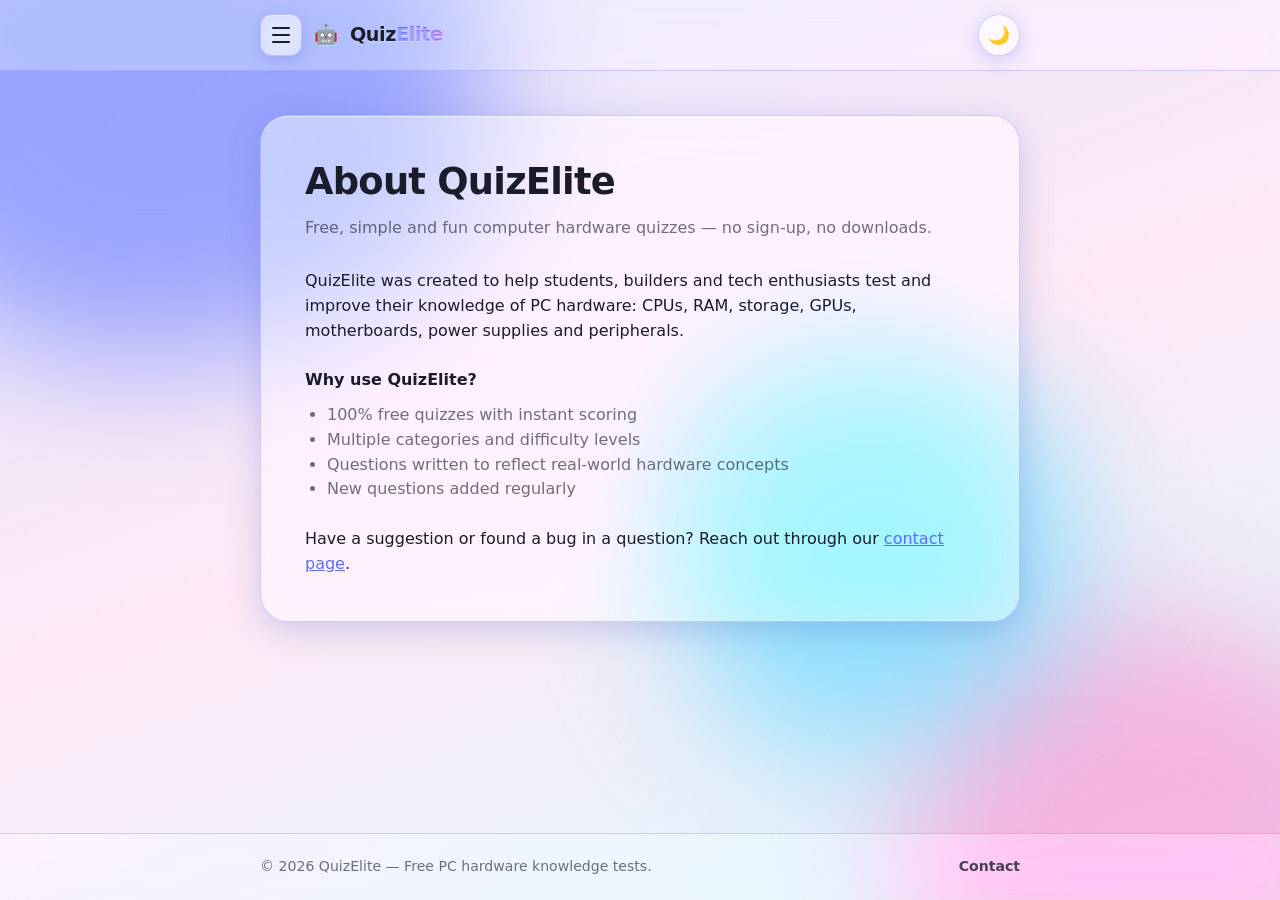
==== about.html @ f58f4ca7 "Fix hamburger menu and theme toggle (missing bindButtons), stray CSS brace, wrong CSS var in About" ====
<!DOCTYPE html>
<html lang="en">
<head>
  <meta charset="UTF-8" />
  <meta name="viewport" content="width=device-width, initial-scale=1.0" />
  <script src="theme.js"></script>
  <title>About — QuizElite</title>
  <meta name="description" content="Learn more about QuizElite, a free site for testing your PC hardware knowledge." />
  <link rel="stylesheet" href="style.css?v=2" />
</head>
<body>
  <div class="blobs" aria-hidden="true"><span></span><span></span><span></span></div>
  <header class="header">
    <div class="container header-inner">
      <div class="header-left">
        <button class="menu-toggle" type="button" aria-label="Open menu" aria-expanded="false"><span></span><span></span><span></span></button>
      <a href="./" class="logo"><span class="logo-icon">🤖</span> Quiz<span class="accent">Elite</span></a>
      </div>
      <nav class="nav">
        <button id="theme-toggle" class="theme-toggle" type="button" aria-label="Toggle dark mode">🌙</button>
      </nav>
    </div>
    <nav class="dropdown-menu" id="dropdown-menu">
      <a href="./">Home</a>
      <a href="about.html">About</a>
      <a href="privacy-policy.html">Privacy Policy</a>
    </nav>
  </header>

  <main class="container">
    <section class="card">
      <h1>About QuizElite</h1>
      <p class="subtitle">Free, simple and fun computer hardware quizzes — no sign-up, no downloads.</p>

      <p>QuizElite was created to help students, builders and tech enthusiasts test and improve their knowledge of PC hardware: CPUs, RAM, storage, GPUs, motherboards, power supplies and peripherals.</p>
      <br />
      <p><strong>Why use QuizElite?</strong></p>
      <ul style="margin: 10px 0 0 22px; color: var(--ink-dim);">
        <li>100% free quizzes with instant scoring</li>
        <li>Multiple categories and difficulty levels</li>
        <li>Questions written to reflect real-world hardware concepts</li>
        <li>New questions added regularly</li>
      </ul>
      <br />
      <p>Have a suggestion or found a bug in a question? Reach out through our <a href="contact.html" style="color: var(--accent);">contact page</a>.</p>
    </section>
  </main>

  <footer class="footer">
    <div class="container footer-inner">
      <p>© <span id="year"></span> QuizElite — Free PC hardware knowledge tests.</p>
      <nav class="footer-nav">
        <a href="contact.html">Contact</a>
      </nav>
    </div>
  </footer>
  <script>document.getElementById("year").textContent = new Date().getFullYear();</script>
</body>
</html>
---- style.css ----
/* QuizElite — liquid glass theme (light / dark) */

:root {
  --glass: rgba(255, 255, 255, 0.48);
  --glass-strong: rgba(255, 255, 255, 0.8);
  --glass-soft: rgba(255, 255, 255, 0.3);
  --glass-border: rgba(120, 130, 255, 0.35);
  --ink: #1a1d29;
  --ink-dim: rgba(26, 29, 41, 0.62);
  --accent: #5b6cff;
  --accent-2: #9b5bff;
  --correct: #12a150;
  --wrong: #e4485c;
  --shadow: rgba(80, 90, 200, 0.25);
  --blob1: rgba(110, 130, 255, 0.65);
  --blob2: rgba(255, 140, 205, 0.6);
  --blob3: rgba(80, 215, 255, 0.6);
}

[data-theme="dark"] {
  --glass: rgba(22, 25, 45, 0.55);
  --glass-strong: rgba(28, 32, 58, 0.75);
  --glass-soft: rgba(30, 34, 60, 0.35);
  --glass-border: rgba(255, 255, 255, 0.14);
  --ink: #edf0ff;
  --ink-dim: rgba(237, 240, 255, 0.6);
  --accent: #7b8aff;
  --accent-2: #b57bff;
  --correct: #3ddc84;
  --wrong: #ff6b7d;
  --shadow: rgba(0, 0, 0, 0.45);
  --blob1: rgba(70, 90, 255, 0.5);
  --blob2: rgba(200, 60, 180, 0.4);
  --blob3: rgba(40, 190, 230, 0.45);
}

* { box-sizing: border-box; margin: 0; padding: 0; }

button, select, a { -webkit-tap-highlight-color: transparent; }
.btn, .diff-btn, .answer-btn, .select, .chip-icon { touch-action: manipulation; position: relative; overflow: hidden; }

/* Liquid click ripple */
.ripple {
  position: absolute;
  border-radius: 50%;
  background: radial-gradient(circle, var(--ripple-color) 0%, transparent 70%);
  transform: scale(0);
  animation: rippleGrow 0.6s ease-out forwards;
  pointer-events: none;
}
:root { --ripple-color: rgba(91, 108, 255, 0.45); }
[data-theme="dark"] { --ripple-color: rgba(255, 255, 255, 0.4); }
@keyframes rippleGrow {
  to { transform: scale(1); opacity: 0; }
}

body {
  font-family: "Inter", system-ui, sans-serif;
  background: linear-gradient(160deg, #dfe4ff 0%, #ffe9f5 50%, #d9f6ff 100%);
  color: var(--ink);
  min-height: 100vh;
  display: flex;
  flex-direction: column;
  line-height: 1.55;
  transition: background 0.4s ease, color 0.3s ease;
}
[data-theme="dark"] body {
  background: linear-gradient(160deg, #0a0c1c 0%, #14102a 55%, #071522 100%);
}

/* Liquid blobs behind everything */
.blobs {
  position: fixed;
  inset: 0;
  z-index: -1;
  overflow: hidden;
  pointer-events: none;
}
.blobs span {
  position: absolute;
  filter: blur(65px);
  will-change: transform, border-radius;
}
.blobs span:nth-child(1) {
  width: 50vmax; height: 44vmax;
  top: -16vmax; left: -12vmax;
  background: var(--blob1);
  border-radius: 60% 40% 55% 45% / 50% 60% 40% 50%;
  animation: drift1 14s ease-in-out infinite alternate, morph 11s ease-in-out infinite alternate;
}
.blobs span:nth-child(2) {
  width: 40vmax; height: 36vmax;
  bottom: -14vmax; right: -10vmax;
  background: var(--blob2);
  border-radius: 45% 55% 40% 60% / 60% 45% 55% 40%;
  animation: drift2 17s ease-in-out infinite alternate, morph 13s ease-in-out infinite alternate-reverse;
}
.blobs span:nth-child(3) {
  width: 32vmax; height: 32vmax;
  top: 38%; left: 52%;
  background: var(--blob3);
  border-radius: 55% 45% 60% 40% / 40% 55% 45% 60%;
  animation: drift3 20s ease-in-out infinite alternate, morph 9s ease-in-out infinite alternate;
}
@keyframes morph {
  0%   { border-radius: 60% 40% 55% 45% / 50% 60% 40% 50%; }
  33%  { border-radius: 35% 65% 30% 70% / 70% 35% 65% 30%; }
  66%  { border-radius: 70% 30% 65% 35% / 35% 70% 30% 65%; }
  100% { border-radius: 50% 50% 45% 55% / 55% 45% 60% 40%; }
}
@keyframes drift1 {
  0%   { transform: translate(0, 0) scale(1) rotate(0deg); }
  50%  { transform: translate(6vmax, 4vmax) scale(1.18) rotate(18deg); }
  100% { transform: translate(-3vmax, 7vmax) scale(0.94) rotate(-10deg); }
}
@keyframes drift2 {
  0%   { transform: translate(0, 0) scale(1) rotate(0deg); }
  50%  { transform: translate(-5vmax, -6vmax) scale(1.22) rotate(-16deg); }
  100% { transform: translate(4vmax, -2vmax) scale(0.9) rotate(12deg); }
}
@keyframes drift3 {
  0%   { transform: translate(0, 0) scale(0.95); }
  33%  { transform: translate(-8vmax, -4vmax) scale(1.25); }
  66%  { transform: translate(5vmax, 5vmax) scale(1.05); }
  100% { transform: translate(0, 0) scale(0.95); }
}

.container { width: min(760px, 92%); margin: 0 auto; }

/* ===== Header ===== */
.header {
  background: var(--glass-soft);
  backdrop-filter: blur(16px) saturate(160%);
  -webkit-backdrop-filter: blur(16px) saturate(160%);
  border-bottom: 1px solid var(--glass-border);
  position: sticky;
  top: 0;
  z-index: 10;
}
.header-inner {
  display: flex;
  align-items: center;
  justify-content: space-between;
  gap: 10px;
  padding: 14px 0;
}
.logo {
  font-weight: 800;
  font-size: 1.2rem;
  letter-spacing: -0.02em;
  color: var(--ink);
  text-decoration: none;
  text-shadow: 0 1px 0 rgba(255, 255, 255, 0.35);
}
.logo-icon { margin-right: 6px; display: inline-block; }
.accent {
  background: linear-gradient(90deg, var(--accent), var(--accent-2));
  -webkit-background-clip: text;
  background-clip: text;
  color: transparent;
}
.nav { display: flex; align-items: center; }
.nav a {
  color: var(--ink);
  text-decoration: none;
  margin-left: 16px;
  font-size: 0.9rem;
  font-weight: 600;
  opacity: 0.75;
  transition: opacity 0.2s ease;
}
.nav a:hover { opacity: 1; }

/* Header left group (hamburger + logo) */
.header-left { display: flex; align-items: center; gap: 12px; }

/* Hamburger button */
.menu-toggle {
  width: 42px;
  height: 42px;
  border-radius: 12px;
  border: 1px solid var(--glass-border);
  background: var(--glass);
  backdrop-filter: blur(12px);
  -webkit-backdrop-filter: blur(12px);
  box-shadow: inset 0 1px 0 rgba(255, 255, 255, 0.4), 0 4px 14px var(--shadow);
  cursor: pointer;
  display: flex;
  flex-direction: column;
  align-items: center;
  justify-content: center;
  gap: 5px;
  transition: transform 0.15s ease, box-shadow 0.2s ease;
}
.menu-toggle span {
  display: block;
  width: 18px;
  height: 2px;
  border-radius: 2px;
  background: var(--ink);
  transition: transform 0.3s cubic-bezier(0.68, -0.55, 0.27, 1.55), opacity 0.2s ease;
}
.menu-toggle:hover { transform: translateY(-2px); }
.menu-toggle.open span:nth-child(1) { transform: translateY(7px) rotate(45deg); }
.menu-toggle.open span:nth-child(2) { opacity: 0; transform: scaleX(0); }
.menu-toggle.open span:nth-child(3) { transform: translateY(-7px) rotate(-45deg); }

/* Dropdown mini menu */
.dropdown-menu {
  position: absolute;
  top: calc(100% + 8px);
  left: max(calc((100% - min(760px, 92%)) / 2), 16px);
  min-width: 220px;
  padding: 8px;
  border-radius: 18px;
  background: var(--glass-strong);
  backdrop-filter: blur(20px) saturate(180%);
  -webkit-backdrop-filter: blur(20px) saturate(180%);
  border: 1px solid var(--glass-border);
  box-shadow: 0 14px 40px var(--shadow), inset 0 1px 0 rgba(255, 255, 255, 0.45);
  z-index: 50;
  opacity: 0;
  transform: translateY(-10px) scale(0.95);
  transform-origin: top left;
  pointer-events: none;
  transition: opacity 0.25s ease, transform 0.3s cubic-bezier(0.34, 1.56, 0.64, 1);
}
.dropdown-menu a {
  display: block;
  padding: 11px 14px;
  border-radius: 12px;
  color: var(--ink);
  text-decoration: none;
  font-weight: 600;
  font-size: 0.95rem;
  opacity: 0;
  transform: translateX(-8px);
  transition: opacity 0.25s ease, transform 0.25s ease, background 0.15s ease;
}
.dropdown-menu a:hover { background: var(--glass-soft); }
/* staggered entrance when open */
.dropdown-menu.open { opacity: 1; transform: translateY(0) scale(1); pointer-events: auto; }
.dropdown-menu.open a { opacity: 1; transform: translateX(0); }
.dropdown-menu.open a:nth-child(1) { transition-delay: 0.05s; }
.dropdown-menu.open a:nth-child(2) { transition-delay: 0.1s; }
.dropdown-menu.open a:nth-child(3) { transition-delay: 0.15s; }

/* Theme toggle */
.theme-toggle {
  width: 42px;
  height: 42px;
  margin-left: 14px;
  border-radius: 50%;
  border: 1px solid var(--glass-border);
  background: var(--glass);
  backdrop-filter: blur(12px);
  -webkit-backdrop-filter: blur(12px);
  box-shadow: 0 4px 18px var(--shadow), inset 0 1px 0 rgba(255, 255, 255, 0.5);
  cursor: pointer;
  font-size: 1.1rem;
  display: grid;
  place-items: center;
  transition: transform 0.15s ease, box-shadow 0.2s ease;
}
.theme-toggle:hover { transform: translateY(-2px) scale(1.05); box-shadow: 0 8px 24px var(--shadow), inset 0 1px 0 rgba(255,255,255,0.5); }
.theme-toggle:active { transform: scale(0.94); }
.theme-toggle.spin { animation: toggleSpin 0.45s ease; }
@keyframes toggleSpin {
  from { transform: rotate(-180deg) scale(0.6); opacity: 0.4; }
  to { transform: rotate(0deg) scale(1); opacity: 1; }
}

.footer {
  border-top: 1px solid var(--glass-border);
  background: var(--glass-soft);
  backdrop-filter: blur(16px) saturate(160%);
  -webkit-backdrop-filter: blur(16px) saturate(160%);
  margin-top: auto;
  padding: 22px 0;
  color: var(--ink-dim);
  font-size: 0.88rem;
}
.footer-inner {
  display: flex;
  flex-wrap: wrap;
  gap: 12px;
  align-items: center;
  justify-content: space-between;
}
.footer-nav a { color: var(--ink); text-decoration: none; margin-left: 16px; font-weight: 600; opacity: 0.8; }
.footer-nav a:hover { opacity: 1; }

/* ===== Screens ===== */
main { padding: 44px 0 64px; flex: 1; }
.card {
  position: relative;
  background: var(--glass);
  backdrop-filter: blur(24px) saturate(200%);
  -webkit-backdrop-filter: blur(24px) saturate(200%);
  border: 1px solid var(--glass-border);
  border-radius: 28px;
  padding: clamp(24px, 5vw, 44px);
  box-shadow:
    0 8px 32px var(--shadow),
    inset 0 1px 0 rgba(255, 255, 255, 0.55),
    inset 0 -1px 0 rgba(255, 255, 255, 0.12);
  overflow: hidden;
  animation: bootIn 0.45s ease both, liquidFloat 6s ease-in-out 0.5s infinite;
}
@keyframes liquidFloat {
  0%, 100% { transform: translateY(0) rotate(0deg); }
  33%      { transform: translateY(-5px) rotate(0.25deg); }
  66%      { transform: translateY(3px) rotate(-0.2deg); }
}
.card > * { position: relative; z-index: 1; }
.hidden { display: none !important; }

h1 {
  font-weight: 800;
  font-size: clamp(1.6rem, 4vw, 2.3rem);
  line-height: 1.2;
  letter-spacing: -0.02em;
  margin-bottom: 12px;
}
h2 { font-weight: 800; letter-spacing: -0.01em; }
.subtitle { color: var(--ink-dim); font-weight: 500; margin-bottom: 28px; }

/* ===== Robot mascot ===== */
.mascot {
  position: relative;
  display: flex;
  justify-content: center;
  margin: -6px 0 14px;
}
.robot-svg {
  width: clamp(130px, 24vw, 190px);
  filter: drop-shadow(0 10px 24px var(--shadow));
  animation: floatBot 3s ease-in-out infinite;
  cursor: pointer;
}
.mascot-sm .robot-svg { width: clamp(90px, 16vw, 120px); }

.robot-svg .arm-r {
  transform-box: view-box;
  transform-origin: 167px 146px;
}
.robot-svg.waving { animation: floatBot 3s ease-in-out infinite, happyJump 0.95s ease; }
.robot-svg.waving .arm-r { animation: waveArm 0.95s ease; }

.bubble {
  position: absolute;
  top: -12px;
  left: 50%;
  transform: translateX(-50%) translateY(8px);
  background: var(--glass-strong);
  backdrop-filter: blur(12px);
  -webkit-backdrop-filter: blur(12px);
  border: 1px solid var(--glass-border);
  color: var(--ink);
  font-size: 0.75rem;
  font-weight: 700;
  letter-spacing: 0.06em;
  padding: 6px 14px;
  border-radius: 999px;
  box-shadow: 0 6px 20px var(--shadow);
  opacity: 0;
  pointer-events: none;
  transition: opacity 0.25s ease, transform 0.25s ease;
  z-index: 2;
}
.mascot.waving .bubble {
  opacity: 1;
  transform: translateX(-50%) translateY(0) scale(1.05);
}

/* ===== Category icons ===== */
.cat-icons {
  display: flex;
  justify-content: center;
  gap: 10px;
  flex-wrap: wrap;
  margin-bottom: 26px;
}
.chip-icon {
  width: 46px;
  height: 46px;
  display: grid;
  place-items: center;
  background: var(--glass);
  border: 1px solid var(--glass-border);
  border-radius: 15px;
  color: var(--ink);
  box-shadow: 0 4px 14px var(--shadow), inset 0 1px 0 rgba(255, 255, 255, 0.5);
  cursor: pointer;
  font: inherit;
  padding: 0;
  transition: transform 0.15s ease, box-shadow 0.15s ease, background 0.2s ease;
  opacity: 0;
  animation: iconPop 0.4s ease forwards;
}
.chip-icon svg { width: 24px; height: 24px; }
.chip-icon:nth-child(1) { animation-delay: 0.15s; }
.chip-icon:nth-child(2) { animation-delay: 0.25s; }
.chip-icon:nth-child(3) { animation-delay: 0.35s; }
.chip-icon:nth-child(4) { animation-delay: 0.45s; }
.chip-icon:nth-child(5) { animation-delay: 0.55s; }
.chip-icon:nth-child(6) { animation-delay: 0.65s; }
.chip-icon:hover { transform: translateY(-3px); }
.chip-icon.selected {
  background: linear-gradient(135deg, var(--accent), var(--accent-2));
  color: #fff;
  transform: translateY(-2px);
  box-shadow: 0 8px 22px rgba(91, 108, 255, 0.45);
}

/* ===== Pickers ===== */
.picker-group { margin-bottom: 22px; }
.picker-label {
  display: block;
  font-size: 0.76rem;
  font-weight: 700;
  text-transform: uppercase;
  letter-spacing: 0.12em;
  color: var(--ink-dim);
  margin-bottom: 8px;
}
.select {
  width: 100%;
  min-height: 48px;
  background: var(--glass);
  backdrop-filter: blur(12px);
  -webkit-backdrop-filter: blur(12px);
  color: var(--ink);
  border: 1px solid var(--glass-border);
  border-radius: 16px;
  padding: 10px 16px;
  font-size: 1rem;
  font-family: inherit;
  font-weight: 600;
  cursor: pointer;
  box-shadow: inset 0 1px 0 rgba(255, 255, 255, 0.4), 0 4px 14px var(--shadow);
  transition: box-shadow 0.2s ease;
}
.select:focus {
  outline: none;
  box-shadow: 0 0 0 3px rgba(123, 138, 255, 0.35), 0 4px 14px var(--shadow);
}
.select option { color: #1a1d29; }

.difficulty-toggle { display: grid; grid-template-columns: repeat(4, 1fr); gap: 10px; }
.diff-btn {
  min-height: 48px;
  background: var(--glass);
  backdrop-filter: blur(12px);
  -webkit-backdrop-filter: blur(12px);
  color: var(--ink);
  border: 1px solid var(--glass-border);
  border-radius: 999px;
  font-size: 0.92rem;
  font-family: inherit;
  font-weight: 600;
  cursor: pointer;
  box-shadow: inset 0 1px 0 rgba(255, 255, 255, 0.4), 0 4px 14px var(--shadow);
  transition: all 0.15s ease;
}
.diff-btn:hover { transform: translateY(-2px); }
.diff-btn.active {
  background: linear-gradient(135deg, var(--accent), var(--accent-2));
  color: #fff;
  border-color: transparent;
  box-shadow: 0 6px 20px rgba(91, 108, 255, 0.45), inset 0 1px 0 rgba(255, 255, 255, 0.3);
}

.count-info { color: var(--ink-dim); font-size: 0.9rem; margin-bottom: 22px; min-height: 1.4em; }

/* ===== Buttons ===== */
.btn {
  font-family: inherit;
  font-weight: 700;
  font-size: 1rem;
  border: 1px solid var(--glass-border);
  border-radius: 999px;
  padding: 13px 28px;
  cursor: pointer;
  color: var(--ink);
  transition: transform 0.12s ease, box-shadow 0.2s ease, filter 0.2s ease;
}
.btn-primary {
  background: linear-gradient(135deg, var(--accent), var(--accent-2));
  color: #fff;
  border-color: transparent;
  box-shadow: 0 8px 24px rgba(91, 108, 255, 0.45), inset 0 1px 0 rgba(255, 255, 255, 0.35);
}
.btn-primary:hover { filter: brightness(1.08); transform: translateY(-2px); }
.btn-primary:active { transform: translateY(1px); }
.btn-primary[disabled] {
  opacity: 0.45;
  cursor: not-allowed;
  transform: none;
}
.btn-secondary {
  background: var(--glass);
  backdrop-filter: blur(12px);
  -webkit-backdrop-filter: blur(12px);
  box-shadow: inset 0 1px 0 rgba(255, 255, 255, 0.4), 0 4px 14px var(--shadow);
}
.btn-secondary:hover { transform: translateY(-2px); }
.btn-lg { width: 100%; font-size: 1.08rem; padding: 15px; }

/* ===== Quiz screen ===== */
.quiz-meta {
  display: flex;
  align-items: center;
  justify-content: space-between;
  gap: 10px;
  margin-bottom: 14px;
  font-size: 0.88rem;
}
.badge {
  background: linear-gradient(135deg, var(--accent), var(--accent-2));
  color: #fff;
  border-radius: 999px;
  padding: 4px 14px;
  font-weight: 700;
  font-size: 0.8rem;
  white-space: nowrap;
  box-shadow: 0 4px 14px rgba(91, 108, 255, 0.4);
}
.progress-text { color: var(--ink-dim); font-weight: 600; }
.score-text { font-weight: 800; color: var(--correct); }

.progress-bar {
  height: 12px;
  background: var(--glass-soft);
  border: 1px solid var(--glass-border);
  border-radius: 999px;
  overflow: hidden;
  margin-bottom: 28px;
}
.progress-fill {
  height: 100%;
  width: 0%;
  background: linear-gradient(90deg, var(--accent), var(--accent-2));
  border-radius: 999px;
  box-shadow: 0 0 12px rgba(123, 138, 255, 0.6);
  transition: width 0.35s ease;
  position: relative;
}
.progress-fill::after {
  content: "";
  position: absolute;
  inset: 0;
  border-radius: 999px;
  background: linear-gradient(90deg, transparent, rgba(255, 255, 255, 0.45), transparent);
  animation: shimmer 1.8s linear infinite;
}

.question-text {
  font-size: clamp(1.2rem, 3vw, 1.5rem);
  font-weight: 800;
  letter-spacing: -0.01em;
  margin-bottom: 24px;
  animation: typeIn 0.35s ease both;
}

.answers { display: grid; gap: 13px; }
.answer-btn {
  text-align: left;
  background: var(--glass);
  backdrop-filter: blur(14px) saturate(160%);
  -webkit-backdrop-filter: blur(14px) saturate(160%);
  color: var(--ink);
  border: 1px solid var(--glass-border);
  border-radius: 18px;
  min-height: 56px;
  padding: 12px 16px;
  font-size: 0.97rem;
  font-family: inherit;
  font-weight: 600;
  cursor: pointer;
  display: flex;
  align-items: center;
  gap: 12px;
  box-shadow: inset 0 1px 0 rgba(255, 255, 255, 0.45), 0 4px 14px var(--shadow);
  transition: transform 0.12s ease, box-shadow 0.15s ease, background 0.2s ease;
  animation: slideIn 0.35s ease both;
}
.answer-btn:not(:disabled):hover { transform: translateY(-2px); }
.answer-btn:not(:disabled):active { transform: translateY(1px); }
.answer-btn .key {
  flex-shrink: 0;
  width: 30px;
  height: 30px;
  display: grid;
  place-items: center;
  background: var(--glass-soft);
  border: 1px solid var(--glass-border);
  border-radius: 10px;
  font-size: 0.82rem;
  font-weight: 800;
  color: var(--ink);
}
.answer-btn.correct {
  background: rgba(18, 161, 80, 0.16);
  border-color: var(--correct);
}
.answer-btn.correct .key { background: var(--correct); color: #fff; border-color: transparent; }
.answer-btn.wrong {
  background: rgba(228, 72, 92, 0.14);
  border-color: var(--wrong);
  animation: shake 0.4s ease, slideIn 0.35s ease both;
}
.answer-btn.wrong .key { background: var(--wrong); color: #fff; border-color: transparent; }
.answer-btn:disabled { cursor: default; }

.feedback {
  margin-top: 20px;
  padding: 13px 16px;
  border-radius: 16px;
  font-size: 0.93rem;
  font-weight: 600;
  animation: typeIn 0.3s ease both;
}
.feedback.ok { background: rgba(18, 161, 80, 0.12); border: 1px solid rgba(18, 161, 80, 0.4); }
.feedback.no { background: rgba(228, 72, 92, 0.12); border: 1px solid rgba(228, 72, 92, 0.4); }
#next-btn { margin-top: 20px; animation: typeIn 0.35s ease both; }

/* ===== Results ===== */
.result-emoji {
  font-size: 3.4rem;
  text-align: center;
  animation: botBounce 1s ease infinite alternate;
}
.result-title { text-align: center; margin-top: 10px; font-size: clamp(1.5rem, 4vw, 2rem); letter-spacing: -0.02em; }
.result-message { text-align: center; color: var(--ink-dim); margin: 10px 0 28px; }
.result-stats {
  display: grid;
  grid-template-columns: repeat(3, 1fr);
  gap: 12px;
  margin-bottom: 30px;
}
.stat {
  background: var(--glass);
  border: 1px solid var(--glass-border);
  border-radius: 18px;
  padding: 16px 10px;
  text-align: center;
  box-shadow: inset 0 1px 0 rgba(255, 255, 255, 0.45), 0 4px 14px var(--shadow);
  animation: slideIn 0.4s ease both;
}
.stat:nth-child(2) { animation-delay: 0.1s; }
.stat:nth-child(3) { animation-delay: 0.2s; }
.stat-value {
  display: block;
  font-size: 1.5rem;
  font-weight: 800;
  letter-spacing: -0.02em;
  background: linear-gradient(135deg, var(--accent), var(--accent-2));
  -webkit-background-clip: text;
  background-clip: text;
  color: transparent;
}
.stat-label { font-size: 0.7rem; color: var(--ink-dim); text-transform: uppercase; letter-spacing: 0.1em; font-weight: 700; }
.result-actions { display: flex; gap: 14px; justify-content: center; flex-wrap: wrap; }

/* ===== Responsive ===== */
@media (max-width: 600px) {
  main { padding: 26px 0 44px; }

  .header-inner { flex-direction: column; gap: 8px; padding: 10px 0; }
  .logo { font-size: 1.1rem; }
  .nav a { margin: 0 8px; font-size: 0.8rem; }
  .theme-toggle { margin-left: 8px; }

  .btn-lg { padding: 15px; }
  .answer-btn { min-height: 54px; padding: 12px 14px; gap: 10px; font-size: 0.92rem; }
  .feedback { font-size: 0.88rem; }

  .quiz-meta { row-gap: 6px; font-size: 0.82rem; }

  .result-actions { flex-direction: column; }
  .result-actions .btn { width: 100%; }

  .robot-svg { width: clamp(110px, 30vw, 150px); }
}

@media (max-width: 380px) {
  .difficulty-toggle { grid-template-columns: repeat(2, 1fr); }
  .cat-icons { gap: 7px; }
  .chip-icon { width: 42px; height: 42px; }
  .question-text { font-size: 1.05rem; }
  h1 { font-size: 1.3rem; }
}

@supports (padding: env(safe-area-inset-bottom)) {
  .footer {
    padding-bottom: calc(22px + env(safe-area-inset-bottom));
  }
}

/* ===== Keyframes ===== */
@keyframes bootIn {
  from { opacity: 0; transform: translateY(18px) scale(0.985); }
  to { opacity: 1; transform: translateY(0) scale(1); }
}
@keyframes typeIn {
  from { opacity: 0; transform: translateY(8px); }
  to { opacity: 1; transform: translateY(0); }
}
@keyframes slideIn {
  from { opacity: 0; transform: translateX(-16px); }
  to { opacity: 1; transform: translateX(0); }
}
@keyframes shimmer {
  from { transform: translateX(-100%); }
  to { transform: translateX(100%); }
}
@keyframes shake {
  0%, 100% { transform: translateX(0); }
  20% { transform: translateX(-6px); }
  40% { transform: translateX(6px); }
  60% { transform: translateX(-4px); }
  80% { transform: translateX(4px); }
}
@keyframes botBounce {
  from { transform: translateY(0) rotate(-3deg); }
  to { transform: translateY(-12px) rotate(3deg); }
}
@keyframes floatBot {
  0%, 100% { transform: translateY(0); }
  50% { transform: translateY(-10px); }
}
@keyframes iconPop {
  from { opacity: 0; transform: scale(0.4) rotate(-12deg); }
  to { opacity: 1; transform: scale(1) rotate(0deg); }
}
@keyframes waveArm {
  0% { transform: rotate(0); }
  20% { transform: rotate(-135deg); }
  38% { transform: rotate(-100deg); }
  52% { transform: rotate(-140deg); }
  66% { transform: rotate(-105deg); }
  80% { transform: rotate(-138deg); }
  100% { transform: rotate(0); }
}
@keyframes happyJump {
  0%, 100% { margin-top: 0; }
  40% { margin-top: -14px; }
}
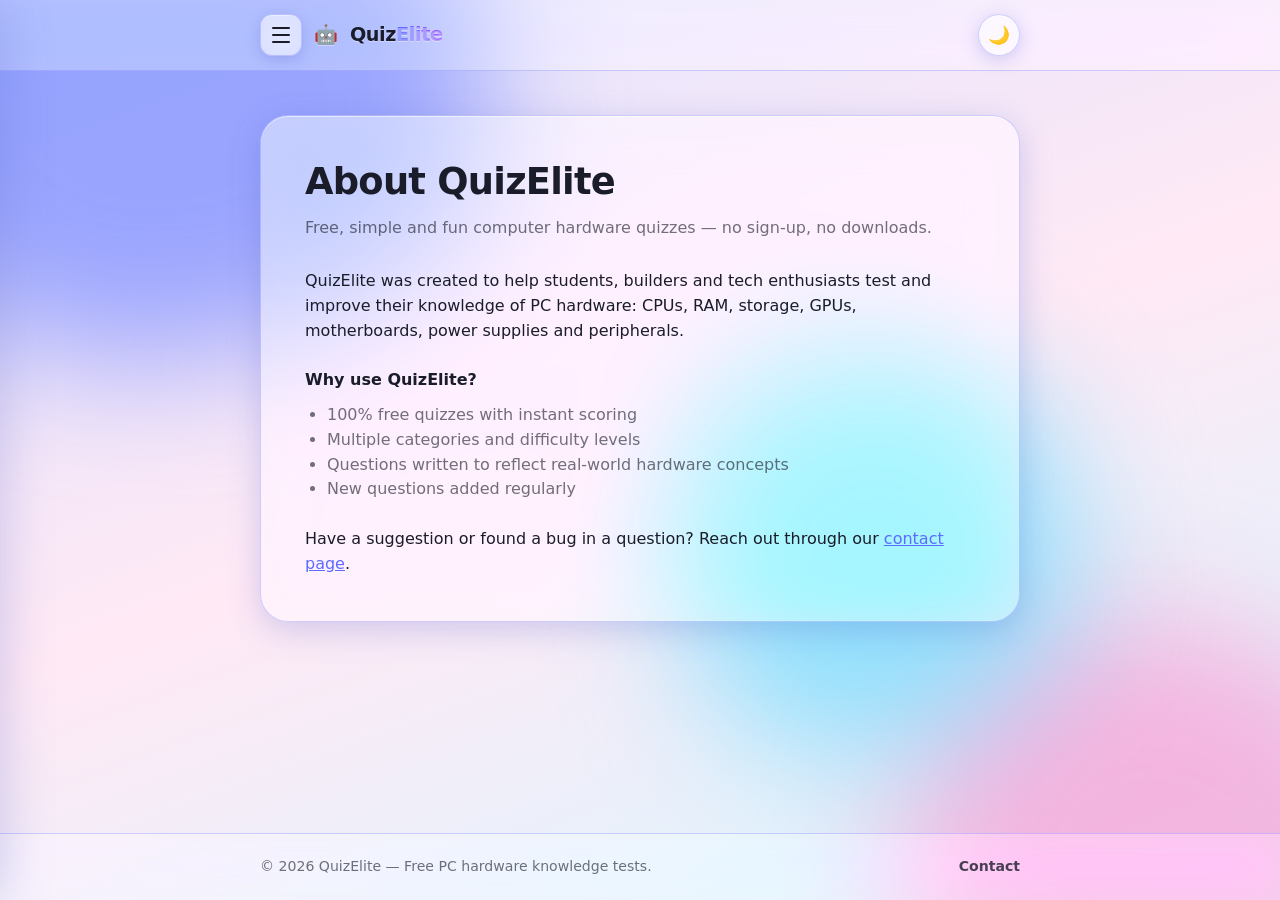
==== commit d8833f0e: "Full-height left drawer: covers header, close button, adds Contact link" ====
--- a/about.html
+++ b/about.html
@@ -21,8 +21,10 @@
       </nav>
     </div>
     <nav class="dropdown-menu" id="dropdown-menu">
+      <button class="menu-close" type="button" aria-label="Close menu">✕</button>
       <a href="./">Home</a>
       <a href="about.html">About</a>
+      <a href="contact.html">Contact</a>
       <a href="privacy-policy.html">Privacy Policy</a>
     </nav>
   </header>
--- a/style.css
+++ b/style.css
@@ -205,45 +205,69 @@
 .menu-toggle.open span:nth-child(2) { opacity: 0; transform: scaleX(0); }
 .menu-toggle.open span:nth-child(3) { transform: translateY(-7px) rotate(-45deg); }
 
-/* Dropdown mini menu */
+/* Lateral drawer menu (slides from the screen's left edge, full height) */
 .dropdown-menu {
   position: absolute;
-  top: calc(100% + 8px);
-  left: max(calc((100% - min(760px, 92%)) / 2), 16px);
-  min-width: 220px;
-  padding: 8px;
-  border-radius: 18px;
+  top: 0;
+  left: 0;
+  width: min(280px, 78vw);
+  height: 100vh;
+  height: 100dvh;
+  padding: 84px 14px 24px;
+  border-radius: 0 24px 24px 0;
   background: var(--glass-strong);
-  backdrop-filter: blur(20px) saturate(180%);
-  -webkit-backdrop-filter: blur(20px) saturate(180%);
-  border: 1px solid var(--glass-border);
-  box-shadow: 0 14px 40px var(--shadow), inset 0 1px 0 rgba(255, 255, 255, 0.45);
-  z-index: 50;
-  opacity: 0;
-  transform: translateY(-10px) scale(0.95);
-  transform-origin: top left;
+  backdrop-filter: blur(24px) saturate(180%);
+  -webkit-backdrop-filter: blur(24px) saturate(180%);
+  border: 1px solid var(--glass-border);
+  border-left: none;
+  box-shadow: 18px 0 50px var(--shadow), inset 1px 1px 0 rgba(255, 255, 255, 0.45);
+  z-index: 60;
+  opacity: 1;
+  transform: translateX(-105%);
   pointer-events: none;
-  transition: opacity 0.25s ease, transform 0.3s cubic-bezier(0.34, 1.56, 0.64, 1);
-}
+  transition: transform 0.4s cubic-bezier(0.34, 1.56, 0.64, 1);
+}
+.menu-close {
+  position: absolute;
+  top: 18px;
+  right: 16px;
+  width: 40px;
+  height: 40px;
+  border-radius: 50%;
+  border: 1px solid var(--glass-border);
+  background: var(--glass);
+  backdrop-filter: blur(12px);
+  -webkit-backdrop-filter: blur(12px);
+  color: var(--ink);
+  font-size: 1rem;
+  font-family: inherit;
+  cursor: pointer;
+  display: grid;
+  place-items: center;
+  box-shadow: inset 0 1px 0 rgba(255, 255, 255, 0.4), 0 4px 14px var(--shadow);
+  transition: transform 0.15s ease, background 0.2s ease;
+}
+.menu-close:hover { transform: rotate(90deg) scale(1.06); }
 .dropdown-menu a {
   display: block;
-  padding: 11px 14px;
-  border-radius: 12px;
+  padding: 15px 18px;
+  border-radius: 14px;
   color: var(--ink);
   text-decoration: none;
-  font-weight: 600;
-  font-size: 0.95rem;
+  font-weight: 700;
+  font-size: 1.05rem;
   opacity: 0;
-  transform: translateX(-8px);
-  transition: opacity 0.25s ease, transform 0.25s ease, background 0.15s ease;
+  transform: translateX(-14px);
+  transition: opacity 0.3s ease, transform 0.3s ease, background 0.15s ease;
 }
 .dropdown-menu a:hover { background: var(--glass-soft); }
 /* staggered entrance when open */
-.dropdown-menu.open { opacity: 1; transform: translateY(0) scale(1); pointer-events: auto; }
+.dropdown-menu.open { transform: translateX(0); pointer-events: auto; }
 .dropdown-menu.open a { opacity: 1; transform: translateX(0); }
-.dropdown-menu.open a:nth-child(1) { transition-delay: 0.05s; }
-.dropdown-menu.open a:nth-child(2) { transition-delay: 0.1s; }
-.dropdown-menu.open a:nth-child(3) { transition-delay: 0.15s; }
+.dropdown-menu.open a:nth-child(2) { transition-delay: 0.12s; }
+.dropdown-menu.open a:nth-child(3) { transition-delay: 0.18s; }
+.dropdown-menu.open a:nth-child(4) { transition-delay: 0.24s; }
+.dropdown-menu.open a:nth-child(5) { transition-delay: 0.3s; }
 
 /* Theme toggle */
 .theme-toggle {
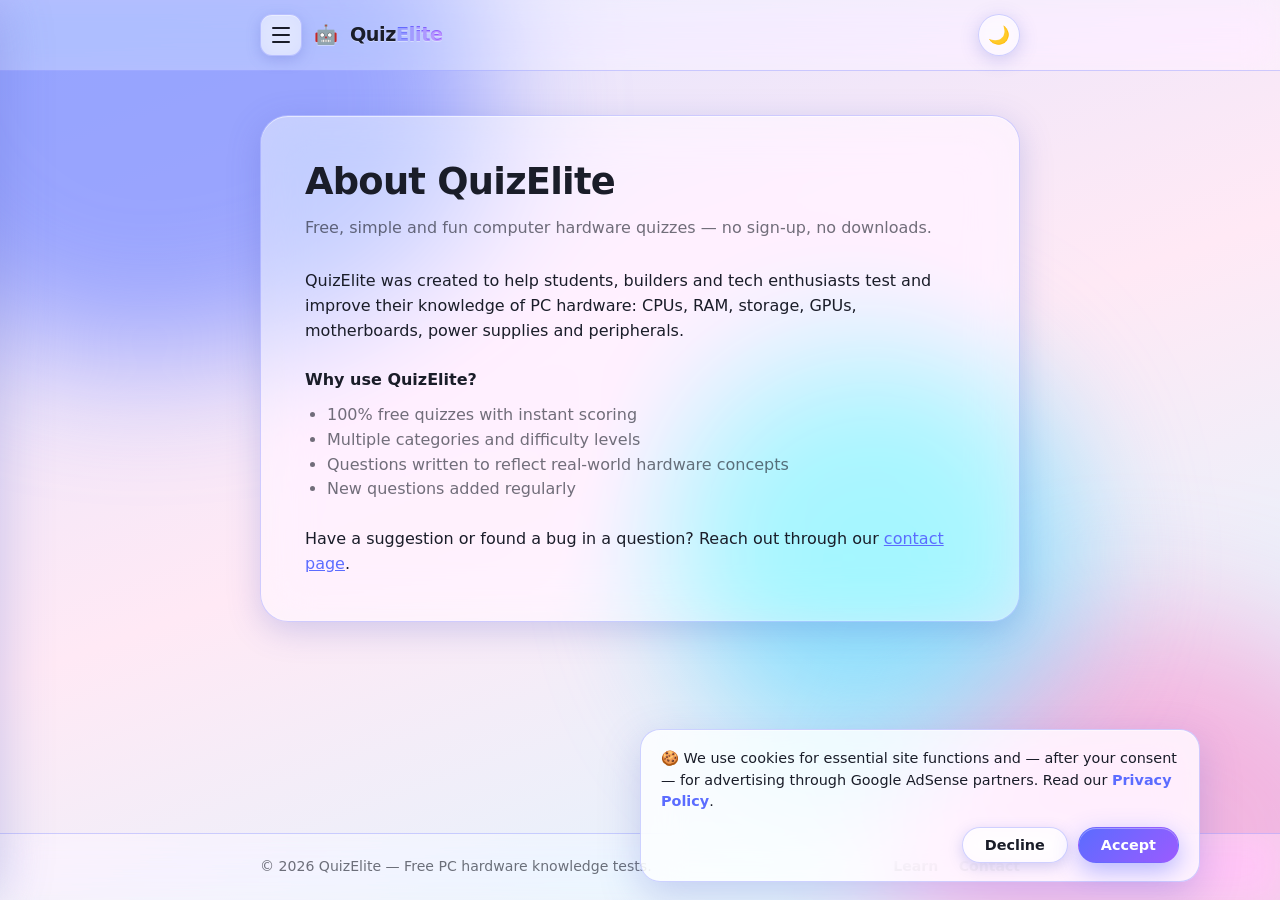
==== commit 958c6073: "AdSense prep: Learn guides section (4 articles), cookie consent banner, robots.txt, sitemap.xml, rea" ====
--- a/about.html
+++ b/about.html
@@ -23,6 +23,7 @@
     <nav class="dropdown-menu" id="dropdown-menu">
       <button class="menu-close" type="button" aria-label="Close menu">✕</button>
       <a href="./">Home</a>
+      <a href="learn.html">Learn</a>
       <a href="about.html">About</a>
       <a href="contact.html">Contact</a>
       <a href="privacy-policy.html">Privacy Policy</a>
@@ -52,10 +53,12 @@
     <div class="container footer-inner">
       <p>© <span id="year"></span> QuizElite — Free PC hardware knowledge tests.</p>
       <nav class="footer-nav">
+        <a href="learn.html">Learn</a>
         <a href="contact.html">Contact</a>
       </nav>
     </div>
   </footer>
   <script>document.getElementById("year").textContent = new Date().getFullYear();</script>
+  <script src="cookie.js"></script>
 </body>
 </html>
--- a/style.css
+++ b/style.css
@@ -722,6 +722,59 @@
   }
 }
 
+/* ===== Guides / articles ===== */
+.guide-list { display: grid; gap: 14px; }
+.guide-item {
+  display: flex;
+  flex-direction: column;
+  gap: 6px;
+  padding: 18px 20px;
+  border-radius: 18px;
+  background: var(--glass);
+  border: 1px solid var(--glass-border);
+  color: var(--ink);
+  text-decoration: none;
+  box-shadow: inset 0 1px 0 rgba(255, 255, 255, 0.45), 0 4px 14px var(--shadow);
+  transition: transform 0.15s ease, box-shadow 0.2s ease, background 0.2s ease;
+}
+.guide-item:hover { transform: translateY(-3px); background: var(--glass-soft); }
+.guide-item strong { font-size: 1.02rem; letter-spacing: -0.01em; }
+.guide-item span { color: var(--ink-dim); font-size: 0.9rem; }
+
+.article p { margin-bottom: 16px; }
+.article h2 {
+  margin: 26px 0 12px;
+  font-size: clamp(1.15rem, 3vw, 1.4rem);
+}
+.article ul { margin: 0 0 18px 22px; display: grid; gap: 8px; }
+
+/* ===== Cookie banner ===== */
+.cookie-banner {
+  position: fixed;
+  left: 50%;
+  bottom: 18px;
+  transform: translateX(-50%);
+  width: min(560px, calc(100vw - 24px));
+  padding: 18px 20px;
+  border-radius: 20px;
+  background: var(--glass-strong);
+  backdrop-filter: blur(20px) saturate(180%);
+  -webkit-backdrop-filter: blur(20px) saturate(180%);
+  border: 1px solid var(--glass-border);
+  box-shadow: 0 14px 40px var(--shadow), inset 0 1px 0 rgba(255, 255, 255, 0.45);
+  z-index: 100;
+  animation: bootIn 0.4s ease both;
+}
+.cookie-banner.closing {
+  transition: opacity 0.35s ease, transform 0.35s ease;
+  opacity: 0;
+  transform: translateX(-50%) translateY(20px);
+}
+.cookie-banner p { color: var(--ink); font-size: 0.9rem; line-height: 1.5; margin-bottom: 14px; }
+.cookie-banner a { color: var(--accent); font-weight: 700; text-decoration: none; }
+.cookie-actions { display: flex; gap: 10px; justify-content: flex-end; }
+.cookie-btn { padding: 9px 22px; font-size: 0.9rem; }
+
 /* ===== Keyframes ===== */
 @keyframes bootIn {
   from { opacity: 0; transform: translateY(18px) scale(0.985); }
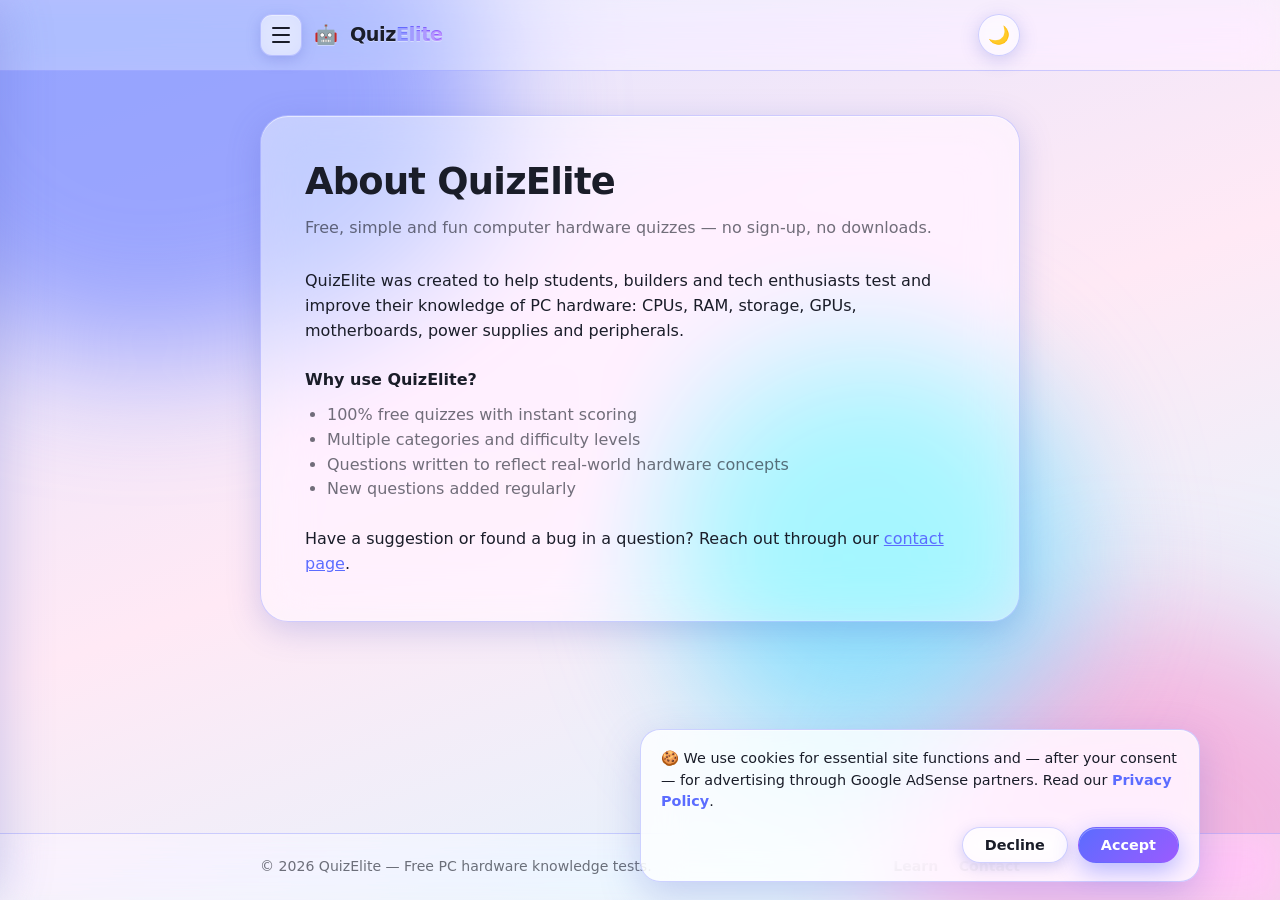
==== commit 655719a7: "Add per-question explanations, local best scores, share button, OG/twitter meta + cache-bust v3" ====
--- a/about.html
+++ b/about.html
@@ -6,7 +6,15 @@
   <script src="theme.js"></script>
   <title>About — QuizElite</title>
   <meta name="description" content="Learn more about QuizElite, a free site for testing your PC hardware knowledge." />
-  <link rel="stylesheet" href="style.css?v=2" />
+  <meta property="og:title" content="About — QuizElite" />
+<meta property="og:description" content="Learn more about QuizElite, a free site for testing your PC hardware knowledge." />
+<meta property="og:type" content="website" />
+<meta property="og:url" content="https://quizelite.github.io/quizelite/about.html" />
+<meta name="twitter:card" content="summary" />
+<meta name="twitter:title" content="About — QuizElite" />
+<meta name="twitter:description" content="Learn more about QuizElite, a free site for testing your PC hardware knowledge." />
+<meta name="theme-color" content="#5b6cff" />
+  <link rel="stylesheet" href="style.css?v=3" />
 </head>
 <body>
   <div class="blobs" aria-hidden="true"><span></span><span></span><span></span></div>
--- a/style.css
+++ b/style.css
@@ -647,6 +647,13 @@
 }
 .feedback.ok { background: rgba(18, 161, 80, 0.12); border: 1px solid rgba(18, 161, 80, 0.4); }
 .feedback.no { background: rgba(228, 72, 92, 0.12); border: 1px solid rgba(228, 72, 92, 0.4); }
+.feedback-explain {
+  margin-top: 8px;
+  font-weight: 500;
+  font-size: 0.9rem;
+  color: var(--ink-dim);
+}
+.best-info { color: var(--ink-dim); font-size: 0.85rem; font-weight: 600; min-height: 0; margin: -14px 0 18px; }
 #next-btn { margin-top: 20px; animation: typeIn 0.35s ease both; }
 
 /* ===== Results ===== */
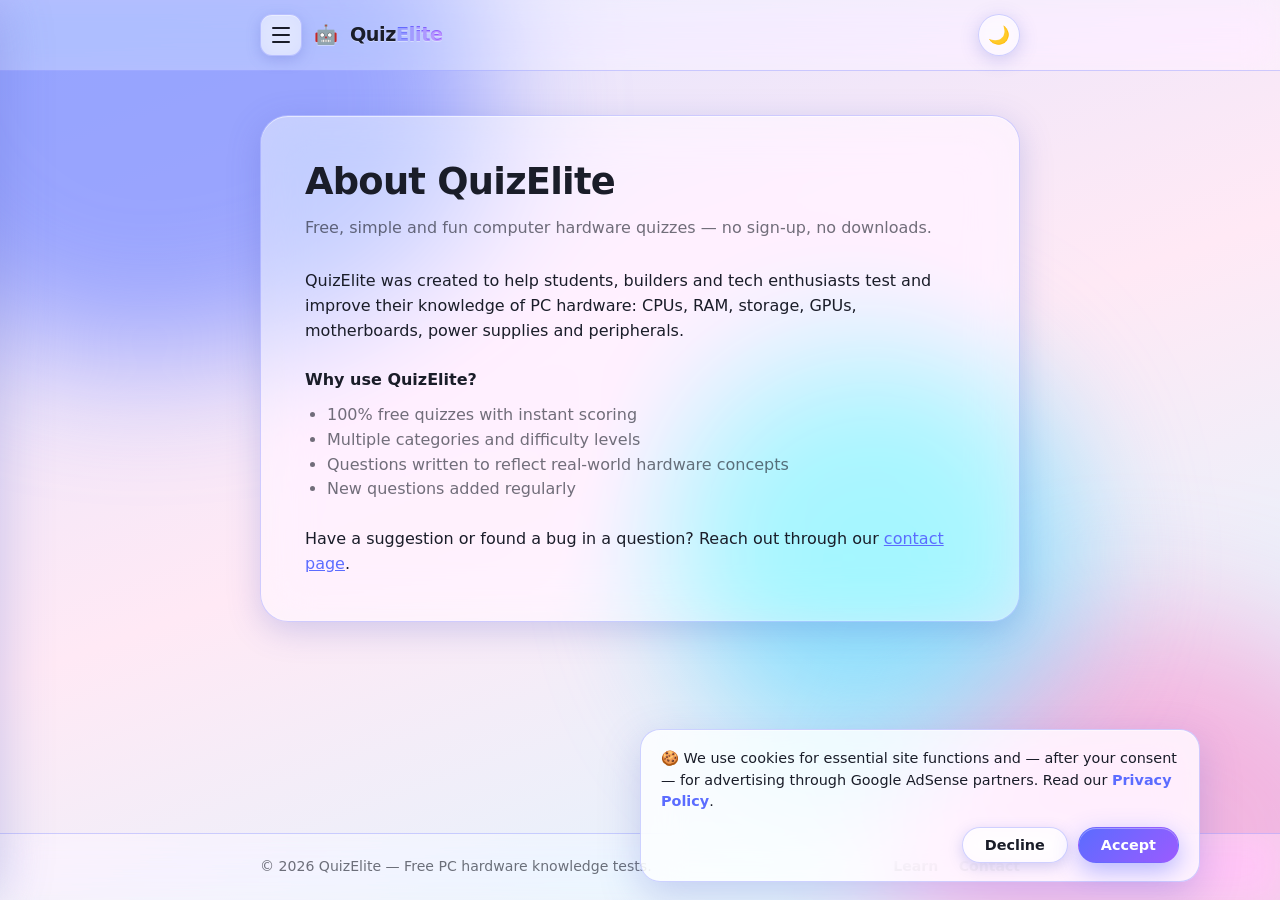
==== commit 1e88db7c: "Add sound FX with mute, streak counter, timed mode, quiz bot reactions, confetti, OG image" ====
--- a/about.html
+++ b/about.html
@@ -10,7 +10,8 @@
 <meta property="og:description" content="Learn more about QuizElite, a free site for testing your PC hardware knowledge." />
 <meta property="og:type" content="website" />
 <meta property="og:url" content="https://quizelite.github.io/quizelite/about.html" />
-<meta name="twitter:card" content="summary" />
+  <meta property="og:image" content="https://quizelite.github.io/quizelite/og-image.png" />
+<meta name="twitter:card" content="summary_large_image" />
 <meta name="twitter:title" content="About — QuizElite" />
 <meta name="twitter:description" content="Learn more about QuizElite, a free site for testing your PC hardware knowledge." />
 <meta name="theme-color" content="#5b6cff" />
--- a/style.css
+++ b/style.css
@@ -782,6 +782,125 @@
 .cookie-actions { display: flex; gap: 10px; justify-content: flex-end; }
 .cookie-btn { padding: 9px 22px; font-size: 0.9rem; }
 
+/* Sound toggle (same look as theme toggle, but theme.js must not touch it) */
+.icon-toggle {
+  width: 42px;
+  height: 42px;
+  border-radius: 50%;
+  border: 1px solid var(--glass-border);
+  background: var(--glass);
+  backdrop-filter: blur(12px);
+  -webkit-backdrop-filter: blur(12px);
+  box-shadow: 0 4px 18px var(--shadow), inset 0 1px 0 rgba(255, 255, 255, 0.5);
+  cursor: pointer;
+  font-size: 1.1rem;
+  display: grid;
+  place-items: center;
+  transition: transform 0.15s ease, box-shadow 0.2s ease;
+}
+.icon-toggle:hover { transform: translateY(-2px) scale(1.05); }
+.icon-toggle:active { transform: scale(0.94); }
+
+/* Quiz meta extras */
+.quiz-meta { flex-wrap: wrap; }
+#quiz-bot {
+  width: 34px;
+  height: 34px;
+  flex-shrink: 0;
+  transition: transform 0.25s cubic-bezier(0.34, 1.56, 0.64, 1);
+}
+#quiz-bot .bot-head {
+  fill: rgba(13, 22, 38, 0.75);
+  stroke: var(--accent);
+  stroke-width: 2.5;
+}
+#quiz-bot .bot-antenna { stroke: var(--accent); stroke-width: 2; }
+#quiz-bot .bot-antenna-tip { fill: var(--accent); }
+#quiz-bot .eye { fill: #00e5ff; transition: fill 0.25s ease; }
+#quiz-bot .mouth {
+  fill: none;
+  stroke-width: 2.4;
+  stroke-linecap: round;
+  transition: stroke 0.25s ease;
+}
+#quiz-bot .m-smile { stroke: #39ff88; }
+#quiz-bot .m-frown { stroke: #ff6b7d; display: none; }
+#quiz-bot.bot-happy { transform: scale(1.18) rotate(-4deg); }
+#quiz-bot.bot-happy .eye { fill: #39ff88; }
+#quiz-bot.bot-sad { transform: scale(0.94) rotate(3deg); }
+#quiz-bot.bot-sad .eye { fill: #ff6b7d; }
+#quiz-bot.bot-sad .m-smile { display: none; }
+#quiz-bot.bot-sad .m-frown { display: block; }
+
+.streak-chip {
+  background: linear-gradient(135deg, #ff9d3c, #ff5e3a);
+  color: #fff;
+  border-radius: 999px;
+  padding: 3px 12px;
+  font-weight: 800;
+  font-size: 0.82rem;
+  box-shadow: 0 4px 14px rgba(255, 110, 60, 0.45);
+}
+.streak-chip.pop { animation: streakPop 0.35s cubic-bezier(0.34, 1.56, 0.64, 1); }
+@keyframes streakPop {
+  0% { transform: scale(0.6); }
+  60% { transform: scale(1.25); }
+  100% { transform: scale(1); }
+}
+
+.quiz-timer {
+  font-weight: 800;
+  font-variant-numeric: tabular-nums;
+  color: var(--ink);
+  background: var(--glass);
+  border: 1px solid var(--glass-border);
+  border-radius: 999px;
+  padding: 3px 12px;
+  font-size: 0.82rem;
+}
+.quiz-timer.urgent {
+  color: #fff;
+  background: linear-gradient(135deg, var(--wrong), #c22740);
+  border-color: transparent;
+  animation: urgentPulse 1s ease infinite;
+}
+@keyframes urgentPulse {
+  0%, 100% { transform: scale(1); }
+  50% { transform: scale(1.08); }
+}
+
+/* Timed-mode toggle */
+.options-row { display: flex; }
+.option-toggle {
+  font-family: inherit;
+  font-weight: 600;
+  font-size: 0.9rem;
+  color: var(--ink);
+  background: var(--glass);
+  border: 1px solid var(--glass-border);
+  border-radius: 999px;
+  padding: 10px 18px;
+  cursor: pointer;
+  box-shadow: inset 0 1px 0 rgba(255, 255, 255, 0.4), 0 4px 14px var(--shadow);
+  transition: all 0.15s ease;
+}
+.option-toggle:hover { transform: translateY(-2px); }
+.option-toggle .option-hint { color: var(--ink-dim); font-size: 0.8rem; }
+.option-toggle.active {
+  background: linear-gradient(135deg, var(--accent), var(--accent-2));
+  color: #fff;
+  border-color: transparent;
+}
+.option-toggle.active .option-hint { color: rgba(255, 255, 255, 0.8); }
+
+/* Confetti canvas over results card */
+.confetti-canvas {
+  position: absolute;
+  inset: 0;
+  pointer-events: none;
+  z-index: 5;
+}
+
 /* ===== Keyframes ===== */
 @keyframes bootIn {
   from { opacity: 0; transform: translateY(18px) scale(0.985); }
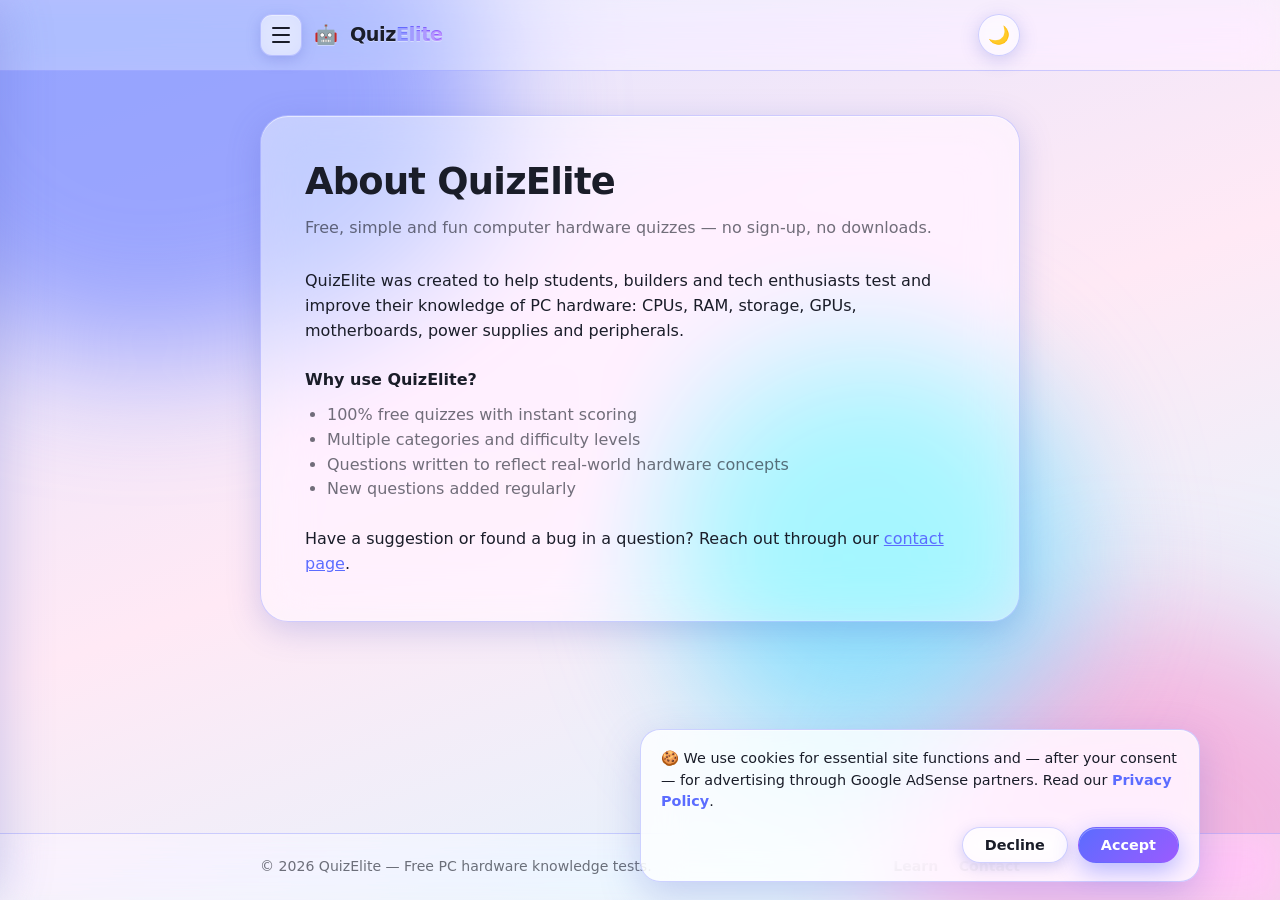
==== commit ef045299: "Add 1v1 pass-and-play duel mode: mode picker, pass screen, scoreboard, winner banner, rematch" ====
--- a/about.html
+++ b/about.html
@@ -15,7 +15,7 @@
 <meta name="twitter:title" content="About — QuizElite" />
 <meta name="twitter:description" content="Learn more about QuizElite, a free site for testing your PC hardware knowledge." />
 <meta name="theme-color" content="#5b6cff" />
-  <link rel="stylesheet" href="style.css?v=3" />
+  <link rel="stylesheet" href="style.css?v=4" />
 </head>
 <body>
   <div class="blobs" aria-hidden="true"><span></span><span></span><span></span></div>
--- a/style.css
+++ b/style.css
@@ -901,6 +901,71 @@
   z-index: 5;
 }
 
+/* ===== Duel mode ===== */
+.pass-emoji {
+  font-size: 4rem;
+  text-align: center;
+  animation: botBounce 1s ease infinite alternate;
+}
+#pass-screen h2 { text-align: center; margin-top: 10px; }
+#pass-screen .subtitle { text-align: center; }
+#pass-screen .btn { margin-top: 22px; }
+
+.duel-scoreboard {
+  display: grid;
+  grid-template-columns: 1fr auto 1fr;
+  align-items: center;
+  gap: 14px;
+  margin-bottom: 22px;
+  padding: 18px 14px;
+  border-radius: 20px;
+  background: var(--glass);
+  border: 1px solid var(--glass-border);
+  box-shadow: inset 0 1px 0 rgba(255, 255, 255, 0.45), 0 4px 14px var(--shadow);
+}
+.duel-side {
+  display: flex;
+  flex-direction: column;
+  align-items: center;
+  gap: 2px;
+  animation: slideIn 0.4s ease both;
+}
+.duel-side:last-child { animation-delay: 0.12s; }
+.duel-name {
+  font-size: 0.72rem;
+  font-weight: 800;
+  text-transform: uppercase;
+  letter-spacing: 0.1em;
+  color: var(--ink-dim);
+}
+.duel-pts {
+  font-size: 2.1rem;
+  font-weight: 800;
+  letter-spacing: -0.02em;
+  background: linear-gradient(135deg, var(--accent), var(--accent-2));
+  -webkit-background-clip: text;
+  background-clip: text;
+  color: transparent;
+}
+.duel-correct { font-size: 0.78rem; color: var(--ink-dim); font-weight: 600; }
+.duel-vs {
+  font-family: "JetBrains Mono", monospace;
+  font-weight: 700;
+  font-size: 1rem;
+  color: var(--ink-dim);
+  background: var(--glass-soft);
+  border: 1px solid var(--glass-border);
+  border-radius: 999px;
+  padding: 6px 12px;
+}
+.duel-winner {
+  text-align: center;
+  font-size: 1.3rem;
+  font-weight: 800;
+  margin-bottom: 18px;
+  animation: streakPop 0.45s cubic-bezier(0.34, 1.56, 0.64, 1) 0.3s both;
+}
+
 /* ===== Keyframes ===== */
 @keyframes bootIn {
   from { opacity: 0; transform: translateY(18px) scale(0.985); }
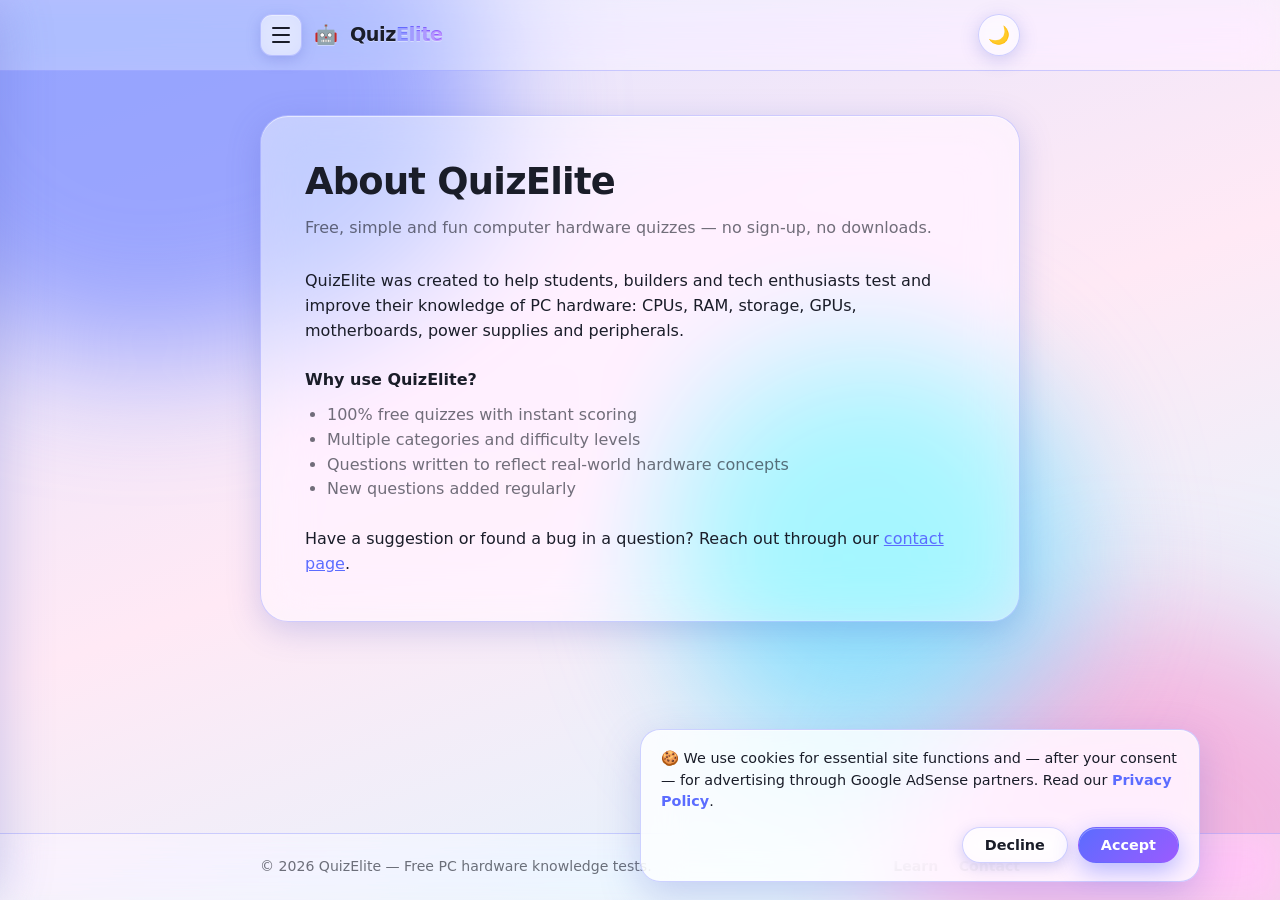
==== commit 8ee3cecc: "Mobile optimization: PWA manifest + icons, viewport-fit, touch hover reset, compact header/meta, lig" ====
--- a/about.html
+++ b/about.html
@@ -2,7 +2,7 @@
 <html lang="en">
 <head>
   <meta charset="UTF-8" />
-  <meta name="viewport" content="width=device-width, initial-scale=1.0" />
+  <meta name="viewport" content="width=device-width, initial-scale=1.0, viewport-fit=cover" />
   <script src="theme.js"></script>
   <title>About — QuizElite</title>
   <meta name="description" content="Learn more about QuizElite, a free site for testing your PC hardware knowledge." />
@@ -15,7 +15,9 @@
 <meta name="twitter:title" content="About — QuizElite" />
 <meta name="twitter:description" content="Learn more about QuizElite, a free site for testing your PC hardware knowledge." />
 <meta name="theme-color" content="#5b6cff" />
-  <link rel="stylesheet" href="style.css?v=4" />
+  <link rel="manifest" href="manifest.json" />
+  <link rel="apple-touch-icon" href="apple-touch-icon.png" />
+  <link rel="stylesheet" href="style.css?v=5" />
 </head>
 <body>
   <div class="blobs" aria-hidden="true"><span></span><span></span><span></span></div>
--- a/style.css
+++ b/style.css
@@ -647,6 +647,7 @@
 }
 .feedback.ok { background: rgba(18, 161, 80, 0.12); border: 1px solid rgba(18, 161, 80, 0.4); }
 .feedback.no { background: rgba(228, 72, 92, 0.12); border: 1px solid rgba(228, 72, 92, 0.4); }
+.feedback.skip { background: rgba(123, 138, 255, 0.12); border: 1px solid rgba(123, 138, 255, 0.45); }
 .feedback-explain {
   margin-top: 8px;
   font-weight: 500;
@@ -966,6 +967,128 @@
   animation: streakPop 0.45s cubic-bezier(0.34, 1.56, 0.64, 1) 0.3s both;
 }
 
+/* ===== Online mode ===== */
+.online-panel { margin-bottom: 20px; }
+.online-actions {
+  display: flex;
+  align-items: center;
+  justify-content: center;
+  gap: 10px;
+  flex-wrap: wrap;
+}
+.online-or { color: var(--ink-dim); font-weight: 600; font-size: 0.85rem; }
+.online-input {
+  width: 120px;
+  min-height: 44px;
+  text-align: center;
+  text-transform: uppercase;
+  letter-spacing: 0.25em;
+  font-family: "JetBrains Mono", monospace;
+  font-weight: 700;
+  font-size: 1rem;
+  color: var(--ink);
+  background: var(--glass);
+  border: 1px solid var(--glass-border);
+  border-radius: 999px;
+  outline: none;
+  box-shadow: inset 0 1px 0 rgba(255, 255, 255, 0.4), 0 4px 14px var(--shadow);
+}
+.online-input:focus {
+  box-shadow: 0 0 0 3px rgba(123, 138, 255, 0.35), 0 4px 14px var(--shadow);
+}
+.online-status {
+  margin-top: 12px;
+  text-align: center;
+  font-weight: 600;
+  font-size: 0.92rem;
+  color: var(--ink-dim);
+  min-height: 1.4em;
+}
+.online-status.error { color: var(--wrong); }
+
+.rival-chip {
+  background: linear-gradient(135deg, #ff5ea8, #b57bff);
+  color: #fff;
+  border-radius: 999px;
+  padding: 3px 12px;
+  font-weight: 700;
+  font-size: 0.78rem;
+  white-space: nowrap;
+  box-shadow: 0 4px 14px rgba(200, 80, 200, 0.4);
+}
+
+/* ===== Mobile / touch optimization ===== */
+
+/* no text selection on game controls */
+button,
+.answer-btn,
+.select,
+.menu-toggle {
+  -webkit-user-select: none;
+  user-select: none;
+}
+
+/* hover effects only for real pointers (no sticky hover on touch) */
+@media (hover: none) {
+  .menu-toggle:hover,
+  .theme-toggle:hover,
+  .icon-toggle:hover,
+  .chip-icon:hover,
+  .diff-btn:hover,
+  .option-toggle:hover,
+  .guide-item:hover,
+  .btn-primary:hover,
+  .btn-secondary:hover,
+  .answer-btn:not(:disabled):hover,
+  .menu-close:hover {
+    transform: none;
+    filter: none;
+  }
+}
+
+/* lighter GPU load on phones */
+@media (max-width: 600px) {
+  .blobs span { filter: blur(38px); }
+  .blobs span:nth-child(3) { display: none; }
+
+  /* keep header in one compact row */
+  .header-inner {
+    flex-direction: row;
+    padding: 8px 0;
+    gap: 8px;
+  }
+  .header-left { gap: 8px; }
+  .logo { font-size: 1rem; }
+  .menu-toggle { width: 38px; height: 38px; }
+  .theme-toggle, .icon-toggle { width: 38px; height: 38px; margin-left: 6px; font-size: 1rem; }
+
+  /* mode + difficulty buttons: comfortable but compact */
+  .difficulty-toggle { gap: 8px; }
+  .diff-btn { min-height: 46px; font-size: 0.88rem; padding: 8px 6px; }
+  .mode-btn { font-size: 0.84rem; }
+
+  /* quiz meta: tighter chips */
+  .quiz-meta { gap: 6px; row-gap: 6px; font-size: 0.8rem; }
+  .badge { padding: 3px 10px; font-size: 0.74rem; }
+  #quiz-bot { width: 30px; height: 30px; }
+  .streak-chip, .rival-chip, .quiz-timer { font-size: 0.74rem; padding: 3px 10px; }
+
+  .count-info { font-size: 0.84rem; }
+  .option-toggle { width: 100%; text-align: center; }
+
+  .online-input { width: 132px; min-height: 46px; font-size: 16px; }
+
+  .duel-pts { font-size: 1.7rem; }
+  .duel-scoreboard { padding: 14px 8px; gap: 8px; }
+
+  .cookie-banner {
+    bottom: calc(12px + env(safe-area-inset-bottom, 0px));
+  }
+  .footer {
+    padding-bottom: calc(22px + env(safe-area-inset-bottom, 0px));
+  }
+}
+
 /* ===== Keyframes ===== */
 @keyframes bootIn {
   from { opacity: 0; transform: translateY(18px) scale(0.985); }
